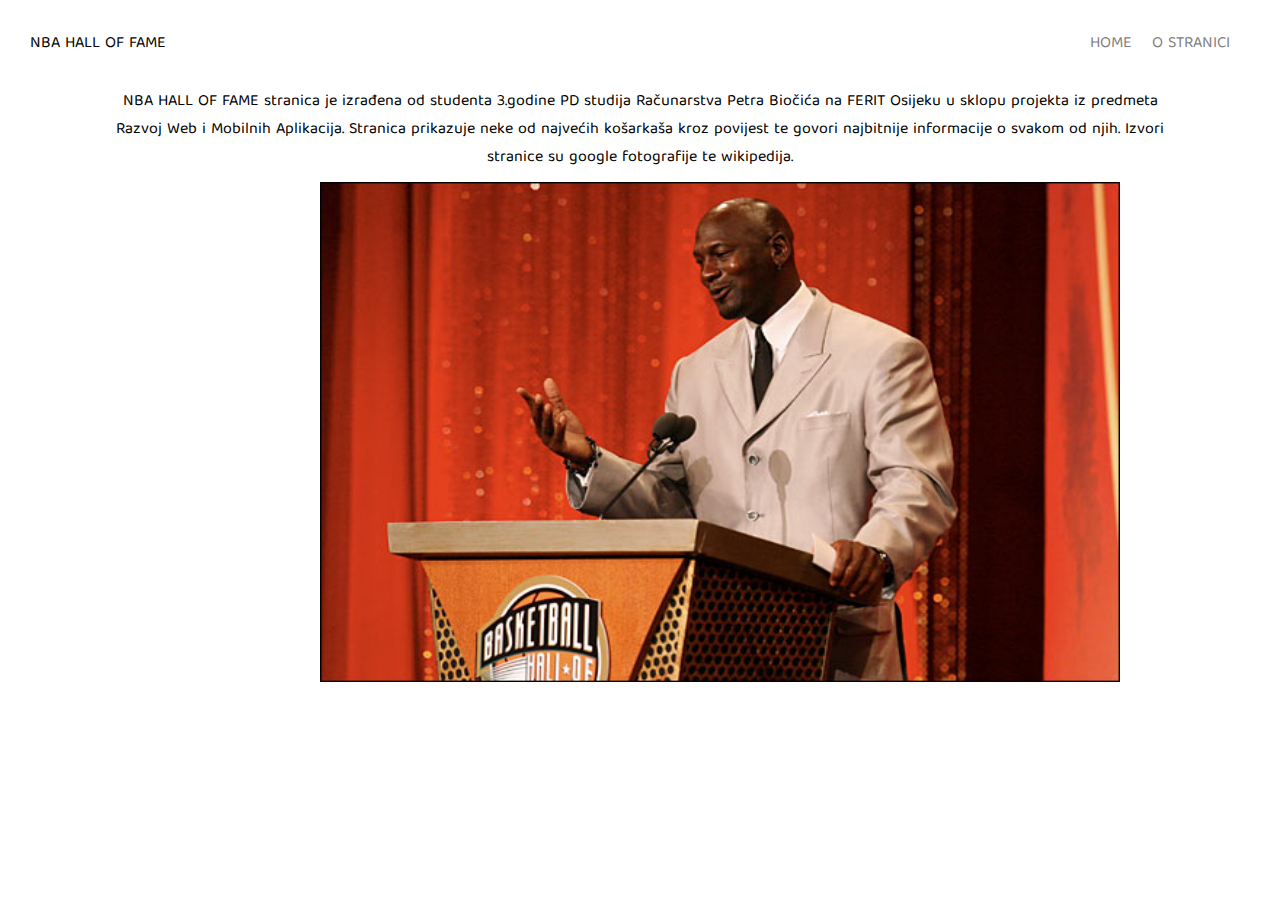
==== Web NBA Hall of Fame/webstranica/about.html @ 49a7169b "commit" ====
<!DOCTYPE html>
<html lang="en">
<head>
    <meta charset="UTF-8">
    <link href="https://fonts.googleapis.com/css2?family=Baloo+Tamma+2&display=swap" rel="stylesheet">
    <link rel="stylesheet" href="styles.css">
    <title>NBA HALL OF FAME</title>
</head>
<body>
    <div class="container">
            <div class="nav-wrapper">
                <div class ="left-side">
                    <div class="site-name">
                        <div>NBA HALL OF FAME</div>
                    </div>
                </div>

                <div class ="right-side">
                    <div class="nav-link-wrapper">
                        <a href = "index.html">HOME</a>
                    </div>
                    <div class="nav-link-wrapper">
                        <a href="about.html">O STRANICI</a>
                    </div>
                </div>
        </div>

        <div class="content-wrapper">
            <div class="text">
                NBA HALL OF FAME stranica je izrađena od studenta 3.godine PD studija Računarstva Petra Biočića na 
                FERIT Osijeku u sklopu projekta iz predmeta Razvoj Web i Mobilnih Aplikacija.
                Stranica prikazuje neke od najvećih košarkaša kroz povijest te govori najbitnije informacije o svakom od njih.
                Izvori stranice su google fotografije te wikipedija.
            </div>
            <div class="image">
                <img src = "HALL.jpg" width="800" height="500">
            </div>
            
        </div>

    </div>
</body>
</html>
---- Web NBA Hall of Fame/webstranica/styles.css ----
body{
    margin: 0px;
    font-family: "Baloo Tamma 2", serif;
}

.container{
    display: grid;
    grid-template-columns: 1fr;
}

.nav-wrapper{
    display: flex;
    justify-content: space-between;
    padding: 30px;
}

.right-side{
    display:flex;
}

.nav-wrapper > .right-side > div {
    margin-right: 20px;
    text-transform: uppercase;
}

.nav-link-wrapper{
    height: 23px;
    border-bottom: 1px solid transparent;
    transition: border-bottom 0.5s;
}

.nav-link-wrapper a{
    color: gray;
    text-decoration:none;
    transition: color 0.5s;
}

.nav-link-wrapper:hover{
    border-bottom: 1px solid black;
}

.nav-link-wrapper a:hover{
    color: black;
}

.item-collection-wrapper{
    display: grid;
    grid-template-columns: 1fr 1fr 1fr;
}

.item-wrapper{
    position: relative;
}

.item-img-background{
    height: 350px;
    width: 100%;
    background-size: cover;
    background-position: center;
    background-repeat: no-repeat;
}

.img-text-wrapper{
    position: absolute;
    top: 0;
    display: flex;
    flex-direction: column;
    justify-content: center;
    align-items: center;
    height: 100%;
    text-align: center;
    padding-left: 100px;
    padding-right: 100px;
}

.img-text-wrapper .title{
    transition:1s;
    font-weight: 600;
    color: transparent;
}

.img-text-wrapper:hover .title{
    font-weight: 600;
    color: white;
}

.dark-img-hover{
    transition: 1s;
    filter: brightness(10%);
}

.text{
    display: flex;
    text-align: center;
    margin-right: 100px;
    margin-left: 100px;
}

.image{
    display:block;
    margin-left:  auto;
    margin-right: auto;
    width: 50%;
    margin-top: 10px;
}
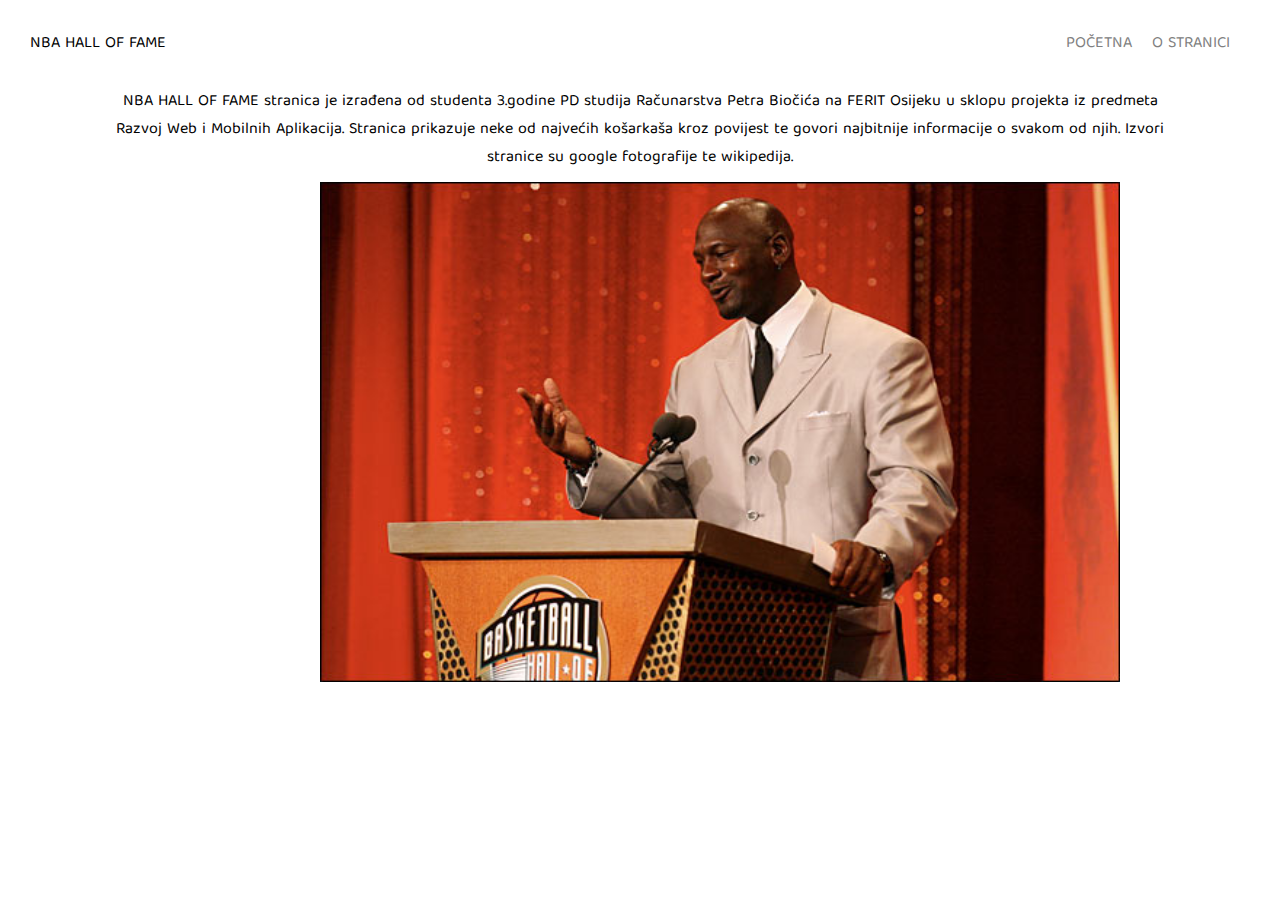
==== commit f9116e10: "commit 3" ====
--- a/Web NBA Hall of Fame/webstranica/about.html
+++ b/Web NBA Hall of Fame/webstranica/about.html
@@ -7,17 +7,17 @@
     <title>NBA HALL OF FAME</title>
 </head>
 <body>
-    <div class="container">
+    <div class="wholeSite">
             <div class="nav-wrapper">
-                <div class ="left-side">
+                <div class ="left">
                     <div class="site-name">
                         <div>NBA HALL OF FAME</div>
                     </div>
                 </div>
 
-                <div class ="right-side">
+                <div class ="right">
                     <div class="nav-link-wrapper">
-                        <a href = "index.html">HOME</a>
+                        <a href = "index.html">POČETNA</a>
                     </div>
                     <div class="nav-link-wrapper">
                         <a href="about.html">O STRANICI</a>
@@ -26,7 +26,7 @@
         </div>
 
         <div class="content-wrapper">
-            <div class="text">
+            <div class="text1">
                 NBA HALL OF FAME stranica je izrađena od studenta 3.godine PD studija Računarstva Petra Biočića na 
                 FERIT Osijeku u sklopu projekta iz predmeta Razvoj Web i Mobilnih Aplikacija.
                 Stranica prikazuje neke od najvećih košarkaša kroz povijest te govori najbitnije informacije o svakom od njih.
--- a/Web NBA Hall of Fame/webstranica/styles.css
+++ b/Web NBA Hall of Fame/webstranica/styles.css
@@ -3,7 +3,7 @@
     font-family: "Baloo Tamma 2", serif;
 }
 
-.container{
+.wholeSite{
     display: grid;
     grid-template-columns: 1fr;
 }
@@ -14,11 +14,11 @@
     padding: 30px;
 }
 
-.right-side{
+.right{
     display:flex;
 }
 
-.nav-wrapper > .right-side > div {
+.nav-wrapper .right div {
     margin-right: 20px;
     text-transform: uppercase;
 }
@@ -43,7 +43,7 @@
     color: black;
 }
 
-.item-collection-wrapper{
+.gallery{
     display: grid;
     grid-template-columns: 1fr 1fr 1fr;
 }
@@ -73,13 +73,13 @@
     padding-right: 100px;
 }
 
-.img-text-wrapper .title{
+.img-text-wrapper .text{
     transition:1s;
     font-weight: 600;
     color: transparent;
 }
 
-.img-text-wrapper:hover .title{
+.img-text-wrapper:hover .text{
     font-weight: 600;
     color: white;
 }
@@ -89,7 +89,7 @@
     filter: brightness(10%);
 }
 
-.text{
+.text1{
     display: flex;
     text-align: center;
     margin-right: 100px;
